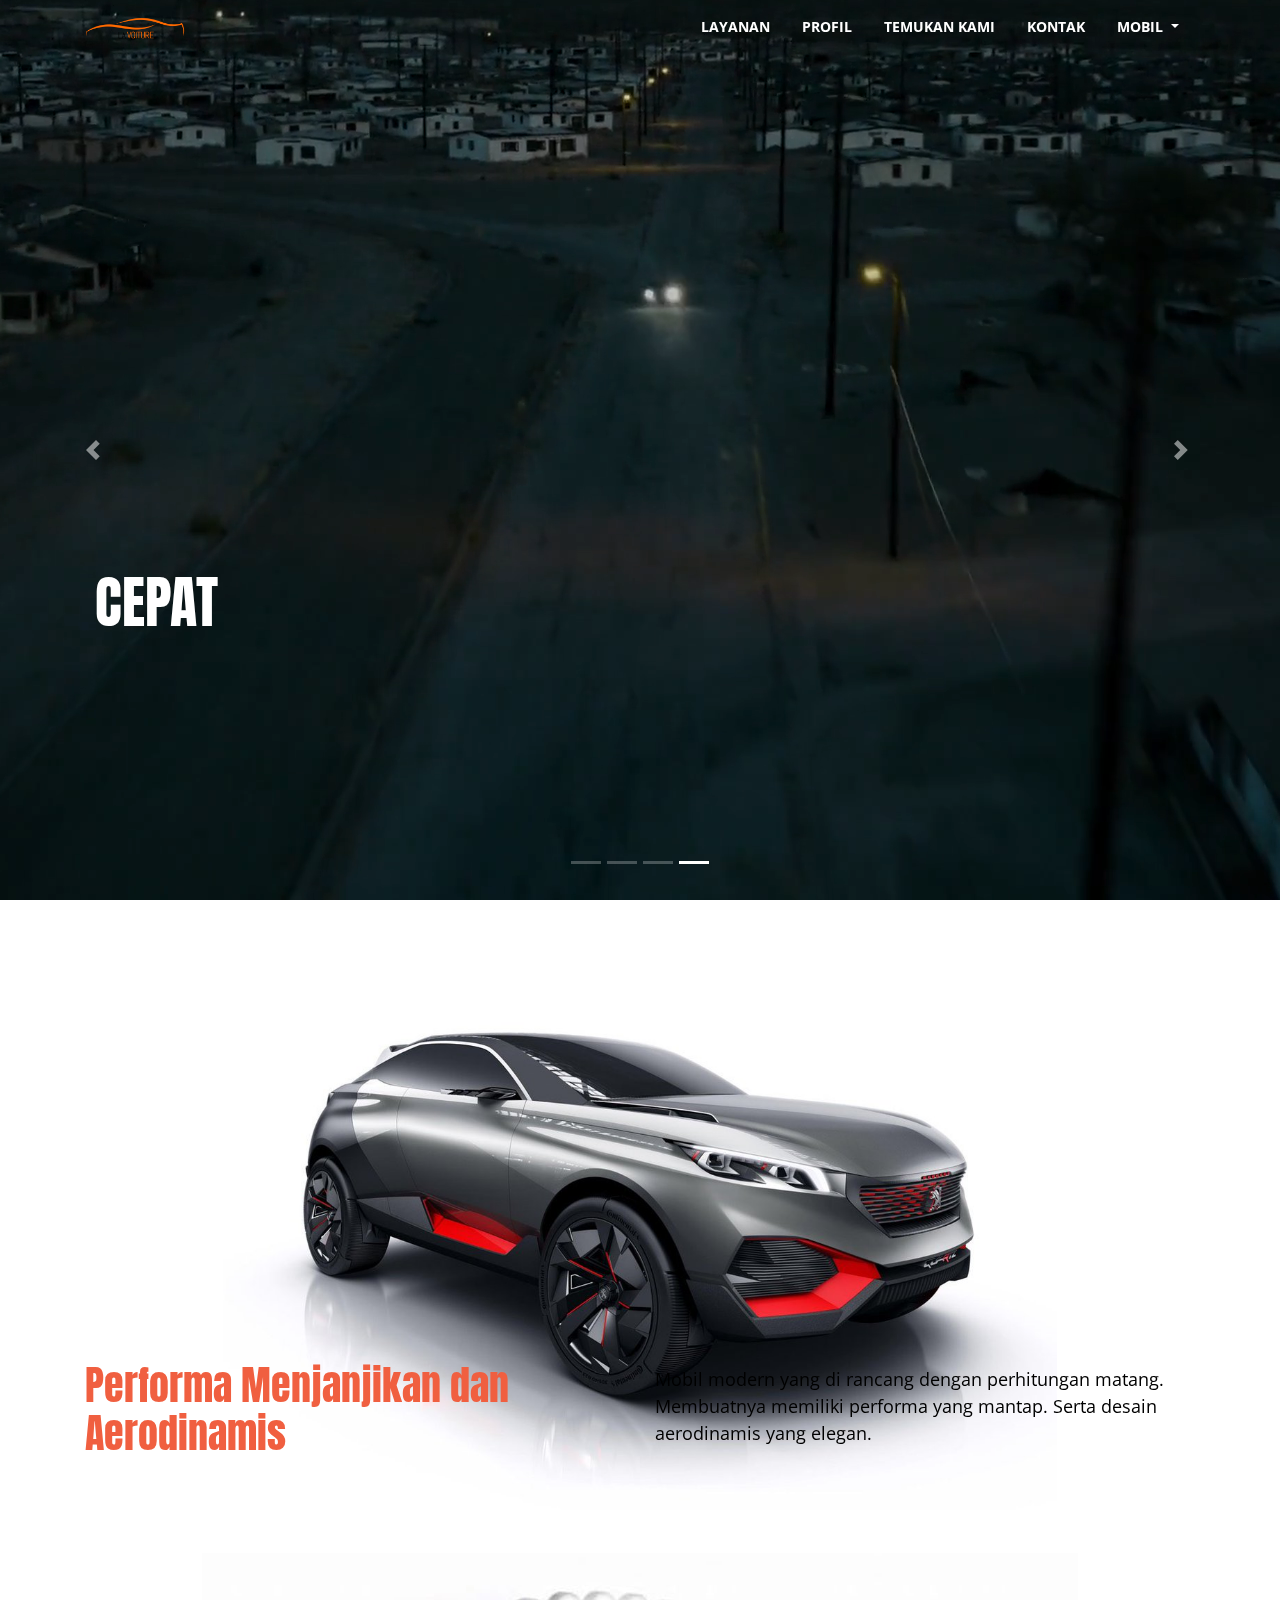
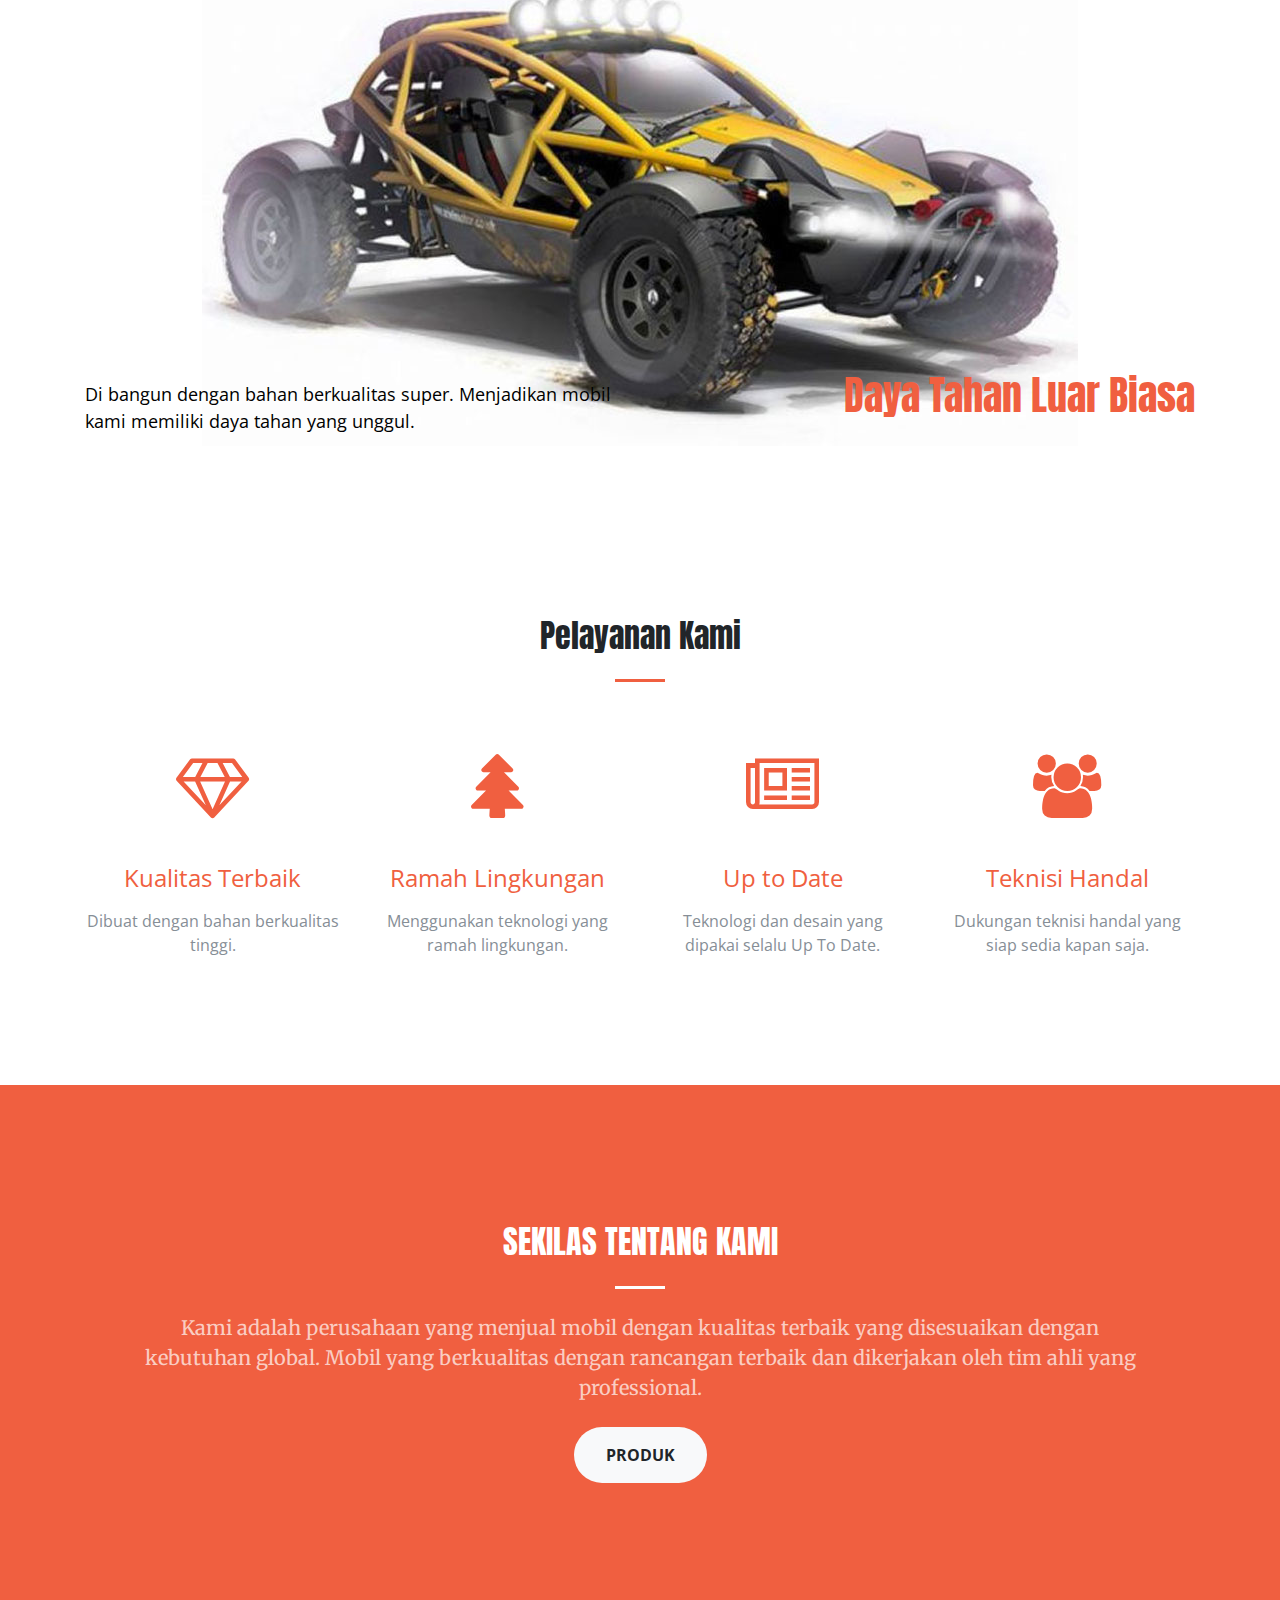
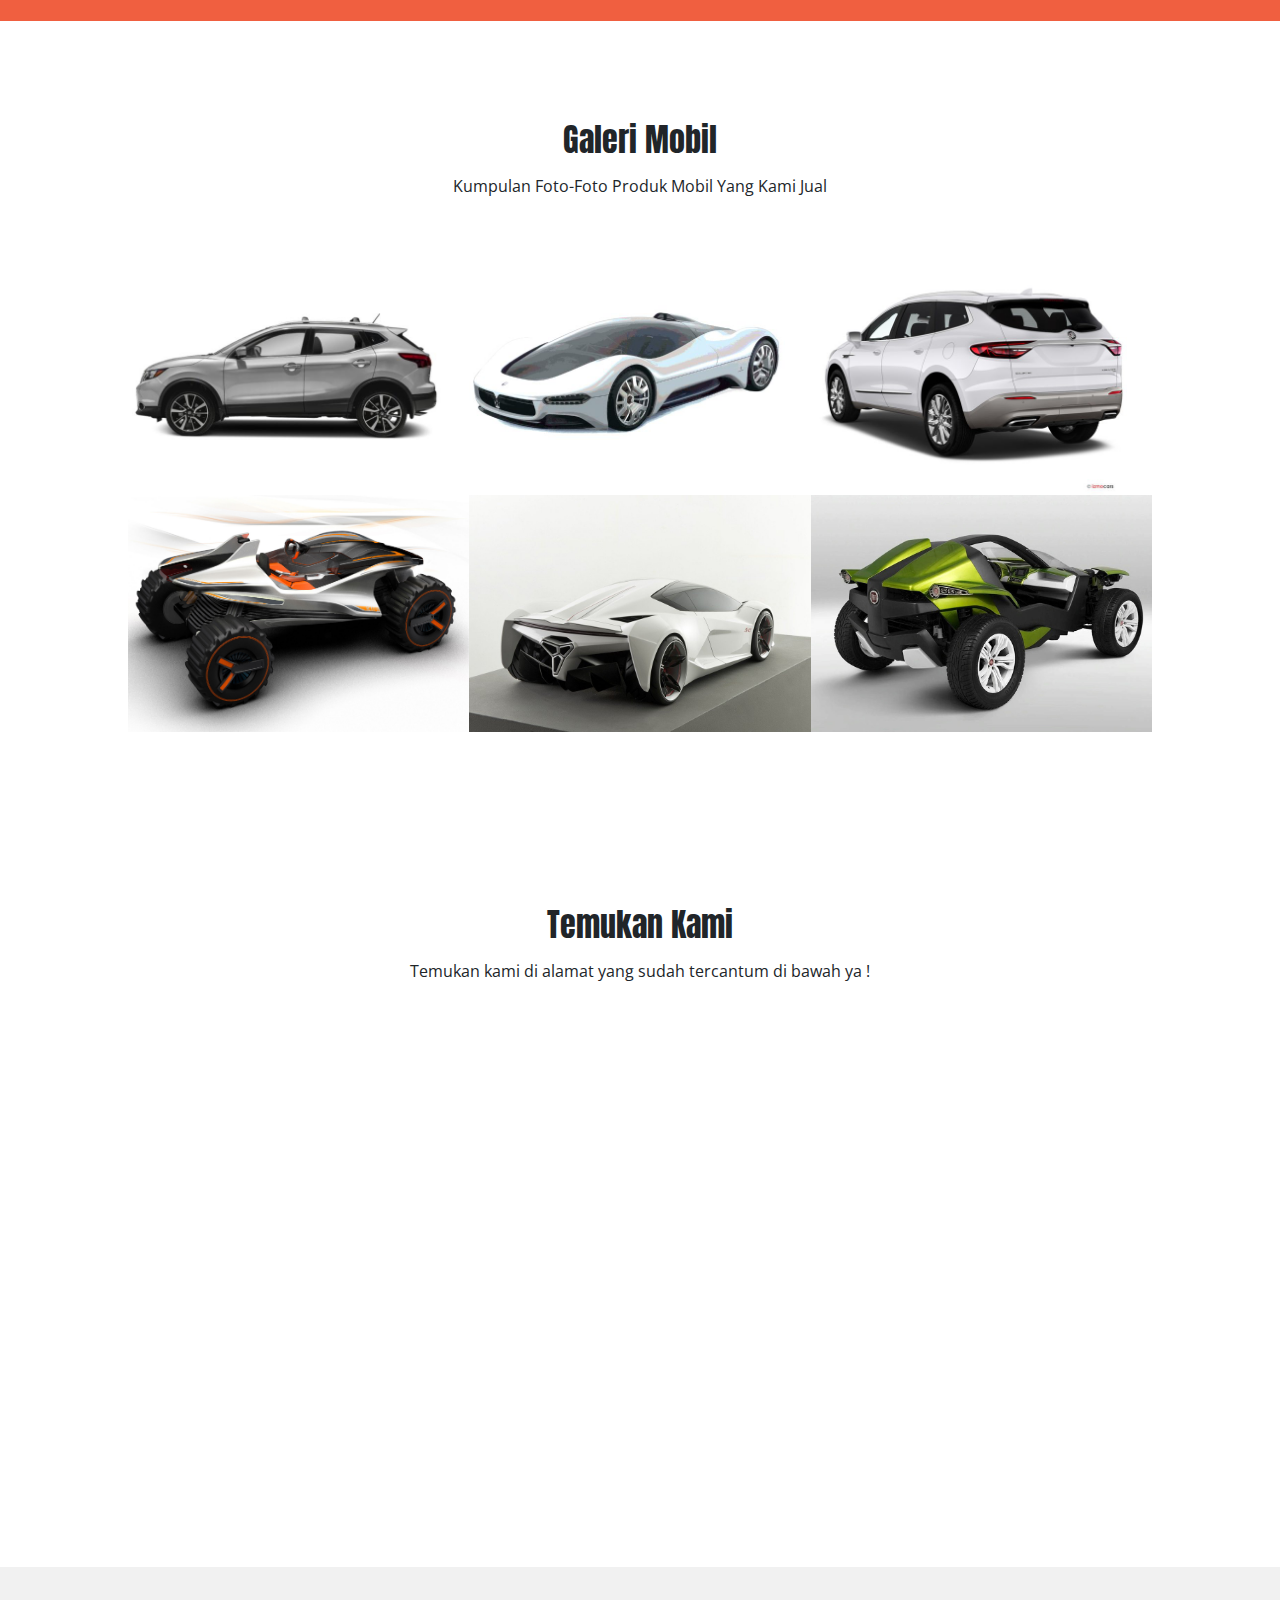
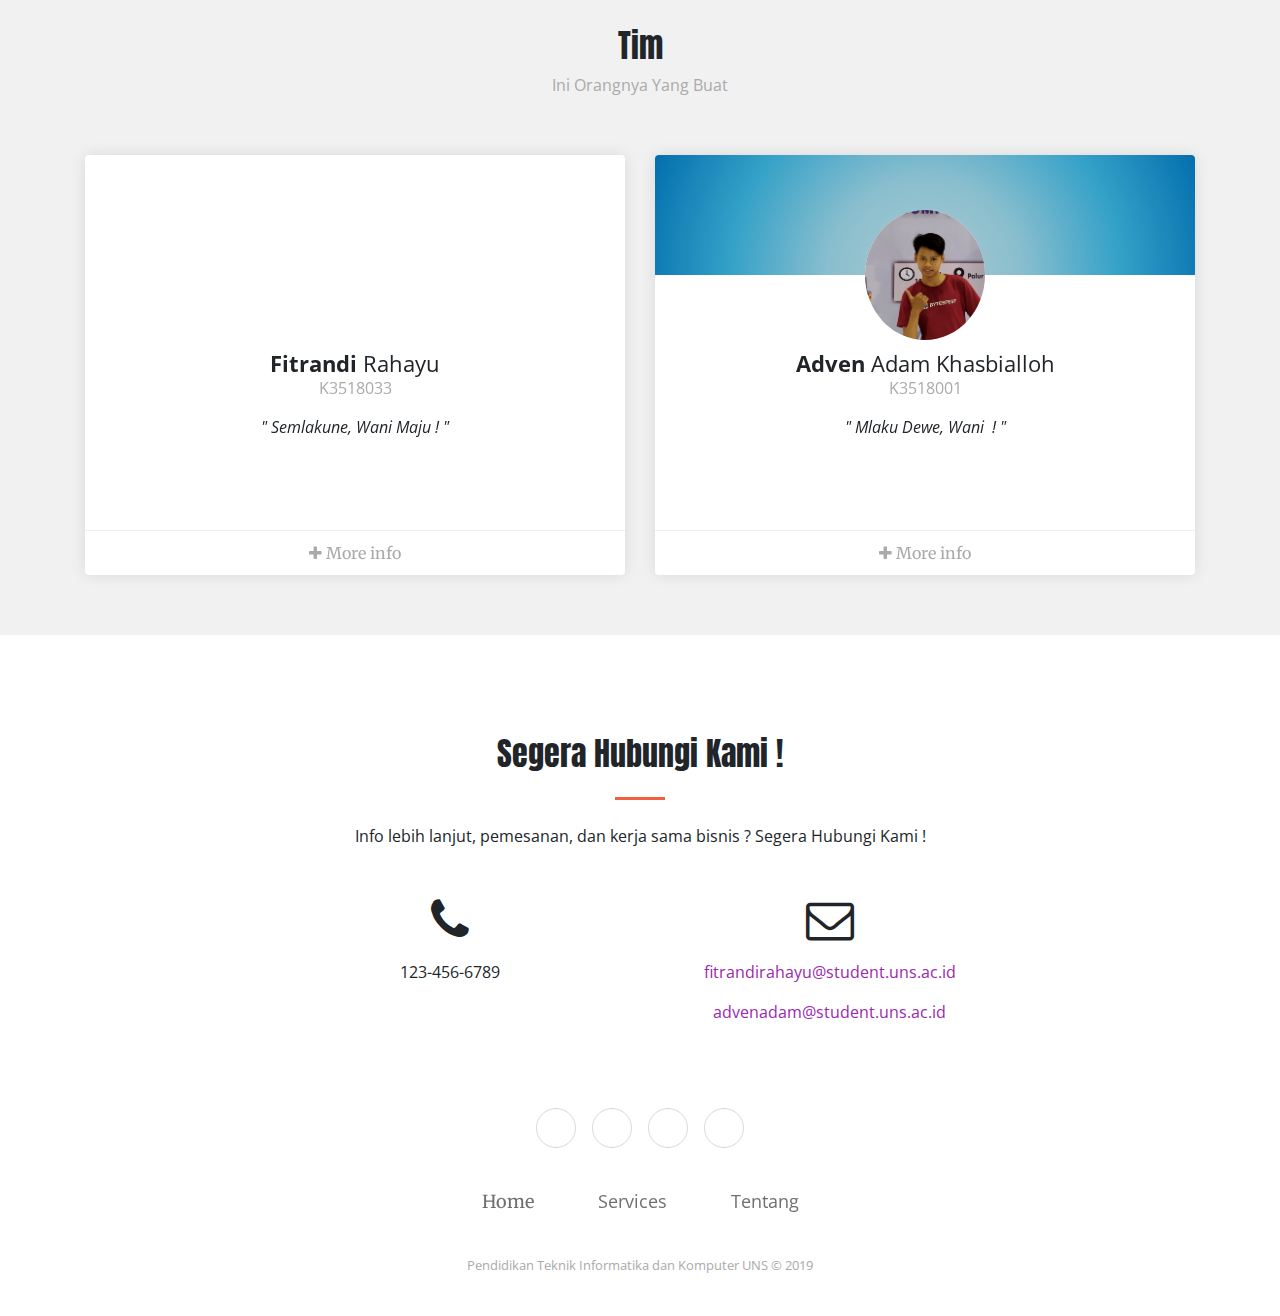
==== index.html @ f52a72c8 "Add files via upload" ====
<!DOCTYPE html>
<html>

<head>
    <meta charset="utf-8">
    <meta name="viewport" content="width=device-width, initial-scale=1.0, shrink-to-fit=no">
    <title>Home - La Voiture</title>
    <link rel="stylesheet" href="assets/bootstrap/css/bootstrap.min.css">
    <link rel="manifest" href="manifest.json">
    <link rel="stylesheet" href="https://fonts.googleapis.com/css?family=Open+Sans:300italic,400italic,600italic,700italic,800italic,400,300,600,700,800">
    <link rel="stylesheet" href="https://fonts.googleapis.com/css?family=Merriweather:400,300,300italic,400italic,700,700italic,900,900italic">
    <link rel="stylesheet" href="https://fonts.googleapis.com/css?family=ABeeZee">
    <link rel="stylesheet" href="https://fonts.googleapis.com/css?family=Amiko">
    <link rel="stylesheet" href="https://fonts.googleapis.com/css?family=Anton">
    <link rel="stylesheet" href="https://cdnjs.cloudflare.com/ajax/libs/font-awesome/4.7.0/css/font-awesome.min.css">
    <link rel="stylesheet" href="https://cdnjs.cloudflare.com/ajax/libs/ionicons/2.0.1/css/ionicons.min.css">
    <link rel="stylesheet" href="assets/css/Carousel_Image_Slider-1.css">
    <link rel="stylesheet" href="assets/css/Carousel_Image_Slider.css">
    <link rel="stylesheet" href="assets/css/Carousel.css">
    <link rel="stylesheet" href="assets/css/Footer-Basic.css">
    <link rel="stylesheet" href="assets/css/Highlight-Clean.css">
    <link rel="stylesheet" href="https://cdnjs.cloudflare.com/ajax/libs/animate.css/3.5.2/animate.min.css">
    <link rel="stylesheet" href="https://cdnjs.cloudflare.com/ajax/libs/aos/2.1.1/aos.css">
    <link rel="stylesheet" href="https://cdnjs.cloudflare.com/ajax/libs/magnific-popup.js/1.1.0/magnific-popup.min.css">
    <link rel="stylesheet" href="assets/css/Map-Clean.css">
    <link rel="stylesheet" href="assets/css/Team-with-rotating-cards.css">
    <link rel="stylesheet" href="assets/css/Video-Parallax-Background.css">
</head>

<body id="page-top">
    <section id="carousel" style="height: auto;padding: 0px 0px 0px;">
        <nav class="navbar navbar-light navbar-expand-lg fixed-top pulse animated" id="mainNav" style="background-color: rgba(48,91,135,0);">
            <div class="container"><a href=#page-top><img src="assets/img/la-voiture.svg" style="width: 100px;height: auto;"></a><button data-toggle="collapse" data-target="#navbarResponsive" class="navbar-toggler navbar-toggler-right" type="button" aria-controls="navbarResponsive" aria-expanded="false"
                    aria-label="Toggle navigation"><i class="fa fa-align-justify"></i></button>
                <div class="collapse navbar-collapse" id="navbarResponsive">
                    <ul class="nav navbar-nav ml-auto">
                        <li class="nav-item" role="presentation"><a class="nav-link js-scroll-trigger" href="#services" style="color: white;">Layanan</a></li>
                        <li class="nav-item" role="presentation"><a class="nav-link js-scroll-trigger" href="#about" style="color: white;">profil</a></li>
                        <li class="nav-item" role="presentation"></li>
                        <li class="nav-item" role="presentation"><a class="nav-link js-scroll-trigger" href="#map" style="color: white;">Temukan kami</a></li>
                        <li class="nav-item" role="presentation"><a class="nav-link js-scroll-trigger" href="#contact" style="color: white;">kontak</a></li>
                        <li class="nav-item" role="presentation"></li>
                        <li class="nav-item dropdown"><a class="dropdown-toggle nav-link" data-toggle="dropdown" aria-expanded="false" href="#" style="color: white;">Mobil&nbsp;</a>
                            <div class="dropdown-menu" role="menu" style="background-color: whitesmoke ;font-family: 'Open Sans', sans-serif;font-weight: normal;font-style: normal;color: rgb(137,137,137);"><a class="dropdown-item js-scroll-trigger" role="presentation" href="#portfolio" style="font-weight: bold;">Galeri</a><a class="dropdown-item" role="presentation" href="katalog_produk.html" style="font-weight: bold;">Toko</a></div>
                        </li>
                    </ul>
                </div>
            </div>
        </nav>
        <div class="carousel slide" data-ride="carousel" data-interval="9000" id="carousel-1">
            <div class="carousel-inner" role="listbox">
                <div class="carousel-item">
                    <div class="container-fluid d-flex justify-content-center align-items-center align-content-center video-parallax-container">
                        <div class="col-10 align-self-sm-center" data-bs-hover-animate="pulse" style="margin: -78px -78px 0px;margin-top: 300px;padding: 0px 15px;padding-top: 10px;padding-bottom: 20px;padding-left: auto;margin-bottom: 0px;margin-right: 0px;width: auto;height: auto;">
                            <h4 class="display-4 text-left" style="font-family: Anton, sans-serif;color: rgb(255,255,255);">FUTURISTIK</h4>
                        </div><video autoplay="" loop="" muted="" width="100%" height="auto"><source src="assets/video/futuristik.mp4" type="video/mp4" wp-acf="[{'type':'url','name':'video','label':'Video','wrapper':{'width':30}}]" wp-attr="[{'target':'src','replace':'%1'}]"></video></div>
                </div>
                <div class="carousel-item">
                    <div class="container-fluid d-flex justify-content-center align-items-center align-content-center video-parallax-container">
                        <div class="col-10 align-self-sm-center" data-bs-hover-animate="pulse" style="margin: -78px -78px 0px;margin-top: 300px;padding: 0px 15px;padding-top: 10px;padding-bottom: 20px;padding-left: auto;margin-bottom: 0px;margin-right: 0px;width: auto;height: auto;">
                            <h4 class="display-4 text-left" style="font-family: Anton, sans-serif;color: rgb(255,255,255);">ELEGAN</h4>
                        </div><video autoplay="" loop="" muted=""><source src="assets/video/elegan.mp4" type="video/mp4" wp-acf="[{'type':'url','name':'video','label':'Video','wrapper':{'width':30}}]" wp-attr="[{'target':'src','replace':'%1'}]"></video></div>
                </div>
                <div class="carousel-item">
                    <div class="container-fluid d-flex justify-content-center align-items-center align-content-center video-parallax-container">
                        <div class="col-10 align-self-sm-center" data-bs-hover-animate="pulse" style="margin: -78px -78px 0px;margin-top: 300px;padding: 0px 15px;padding-top: 10px;padding-bottom: 20px;padding-left: auto;margin-bottom: 0px;margin-right: 0px;width: auto;height: auto;">
                            <h4 class="display-4 text-left" style="font-family: Anton, sans-serif;color: rgb(255,255,255);">HEMAT</h4>
                        </div><video autoplay="" loop="" muted=""><source src="assets/video/hemat.mp4" type="video/mp4" wp-acf="[{'type':'url','name':'video','label':'Video','wrapper':{'width':30}}]" wp-attr="[{'target':'src','replace':'%1'}]"></video></div>
                </div>
                <div class="carousel-item active">
                    <div class="container-fluid d-flex justify-content-center align-items-center align-content-center video-parallax-container">
                        <div class="col-10 align-self-sm-center" data-bs-hover-animate="pulse" style="margin: -78px -78px 0px;margin-top: 300px;padding: 0px 15px;padding-top: 10px;padding-bottom: 20px;padding-left: auto;margin-bottom: 0px;margin-right: 0px;width: auto;height: auto;">
                            <h4 class="display-4 text-left" style="font-family: Anton, sans-serif;color: rgb(255,255,255);">CEPAT</h4>
                        </div><video autoplay="" loop="" muted=""><source src="assets/video/cepat.mp4" type="video/mp4" wp-acf="[{'type':'url','name':'video','label':'Video','wrapper':{'width':30}}]" wp-attr="[{'target':'src','replace':'%1'}]"></video></div>
                </div>
            </div>
            <div><a class="carousel-control-prev" href="#carousel-1" role="button" data-slide="prev"><span class="carousel-control-prev-icon"></span><span class="sr-only">Previous</span></a><a class="carousel-control-next" href="#carousel-1" role="button"
                    data-slide="next"><span class="carousel-control-next-icon"></span><span class="sr-only">Next</span></a></div>
            <ol class="carousel-indicators">
                <li data-target="#carousel-1" data-slide-to="0"></li>
                <li data-target="#carousel-1" data-slide-to="1"></li>
                <li data-target="#carousel-1" data-slide-to="2"></li>
                <li data-target="#carousel-1" data-slide-to="3" class="active"></li>
            </ol>
        </div>
    </section>
    <section data-aos="fade-up" id="highlight-1" style="width: 100%;height: auto;background-size: contain;background-repeat: no-repeat;background-image: url(&quot;assets/img/cross%20over2.jpg&quot;);background-position: 50% 50%;filter: blur(0px) contrast(100%) grayscale(0%);background-color: #ffffff;">
        <div class="container" style="height: auto;width: 100%;margin-top: auto;">
            <div class="row" style="padding-top: 30%;margin-bottom: -90px;">
                <div class="col">
                    <h1 class="text-primary" style="color: rgb(0,0,0);margin-top: 0px;font-family: Anton, sans-serif;">Performa Menjanjikan dan Aerodinamis</h1>
                </div>
                <div class="col">
                    <p style="color: rgb(0,0,0);margin-top: 5px;font-size: 18px;">Mobil modern yang di rancang dengan perhitungan matang. Membuatnya memiliki performa yang mantap. Serta desain aerodinamis yang elegan.</p>
                </div>
            </div>
        </div>
    </section>
    <section data-aos="fade-up" id="highlight-2" style="width: 100%;height: auto;background-size: auto;background-repeat: no-repeat;background-image: url(&quot;assets/img/offroad2.jpg&quot;);background-position: 50% 50%;background-color: #ffffff;">
        <div class="container" style="height: auto;width: 100%;margin-top: auto;">
            <div class="row" style="padding-top: 30%;margin-bottom: -90px;">
                <div class="col">
                    <p style="color: rgb(0,0,0);margin-top: 10px;font-size: 18px;">Di bangun dengan bahan berkualitas super. Menjadikan mobil kami memiliki daya tahan yang unggul.</p>
                </div>
                <div class="col">
                    <h1 class="text-right text-primary" style="color: rgb(137,137,137);margin-top: 0px;font-family: Anton, sans-serif;">Daya Tahan Luar Biasa</h1>
                </div>
            </div>
        </div>
    </section>
    <section id="services">
        <div class="container" style="width: 100%;margin: auto;padding: auto;">
            <div class="row">
                <div class="col-12 col-lg-12 text-center" style="padding: auto;width: 100px;height: auto;">
                    <h2 class="section-heading" style="font-family: Anton, sans-serif;">Pelayanan Kami</h2>
                    <hr class="my-4">
                </div>
            </div>
            <div class="row">
                <div class="col-md-6 col-lg-3 text-center">
                    <div class="mx-auto service-box mt-5"><i class="fa fa-diamond fa-4x text-primary mb-3 sr-icons" data-aos="zoom-in" data-aos-duration="200" data-aos-once="true"></i>
                        <h4 class="text-primary mb-3">Kualitas Terbaik</h4>
                        <p class="text-muted mb-0">Dibuat dengan bahan berkualitas tinggi.</p>
                    </div>
                </div>
                <div class="col-md-6 col-lg-3 text-center">
                    <div class="mx-auto service-box mt-5"><i class="fa fa-tree fa-4x text-primary mb-3 sr-icons" data-aos="zoom-in" data-aos-duration="200" data-aos-delay="200" data-aos-once="true"></i>
                        <h4 class="text-primary mb-3" style="font-size: 24px;">Ramah Lingkungan</h4>
                        <p class="text-muted mb-0">Menggunakan teknologi yang ramah lingkungan.</p>
                    </div>
                </div>
                <div class="col-md-6 col-lg-3 text-center">
                    <div class="mx-auto service-box mt-5"><i class="fa fa-newspaper-o fa-4x text-primary mb-3 sr-icons" data-aos="zoom-in" data-aos-duration="200" data-aos-delay="400" data-aos-once="true"></i>
                        <h4 class="text-primary mb-3" style="font-size: 24px;">Up to Date</h4>
                        <p class="text-muted mb-0">Teknologi dan desain yang dipakai selalu Up To Date.</p>
                    </div>
                </div>
                <div class="col-md-6 col-lg-3 text-center">
                    <div class="mx-auto service-box mt-5"><i class="fa fa-group fa-4x text-primary mb-3 sr-icons" data-aos="fade" data-aos-duration="200" data-aos-delay="600" data-aos-once="true"></i>
                        <h4 class="text-primary mb-3" style="font-size: 24px;">Teknisi Handal</h4>
                        <p class="text-muted mb-0">Dukungan teknisi handal yang siap sedia kapan saja.</p>
                    </div>
                </div>
            </div>
        </div>
    </section>
    <section id="about" class="bg-primary" style="margin: auto;padding: auto;height: fit-content;width: 100%;">
        <div class="container" style="width: 85%;margin-top: 10px;margin-bottom: 10px;padding: auto;height: 90%;">
            <div class="row" style="width: auto;height: auto;margin: auto;padding: auto;">
                <div class="col-12 col-sm-auto col-md-auto col-lg-auto col-xl-auto offset-lg-8 mx-auto text-center" style="margin: auto;padding: auto;">
                    <h2 class="text-white section-heading" style="font-family: Anton, sans-serif;">SEKILAS TENTANG KAMI</h2>
                    <hr class="light my-4">
                    <p class="text-faded mb-4" style="font-family: Merriweather, serif;font-size: 20px;">Kami adalah perusahaan yang menjual mobil dengan kualitas terbaik yang disesuaikan dengan kebutuhan global. Mobil yang berkualitas dengan rancangan terbaik dan dikerjakan oleh tim ahli yang professional.</p><a class="btn btn-light btn-xl js-scroll-trigger"
                        role="button" href="katalog_produk.html">produk</a></div>
            </div>
        </div>
    </section>
    <section id="portfolio" class="p-0" style="width: 100%;height: auto;margin-top: 100px;">
        <div>
            <div class="container" style="margin-top: 0px;margin-bottom: 60px;">
                <div class="intro">
                    <h2 class="text-center" style="margin-top: 50px;font-family: Anton, sans-serif;">Galeri Mobil</h2>
                    <p class="text-center">Kumpulan Foto-Foto Produk Mobil Yang Kami Jual</p>
                </div>
            </div>
        </div>
        <div class="container-fluid p-0" style="width: 80%;height: auto;margin-bottom: 10px; padding: auto;">
            <div class="row no-gutters popup-gallery">
                <div class="col-sm-6 col-lg-4"><a class="portfolio-box" href="assets/img/cross%20over%201.jpg"><img class="img-fluid" src="assets/img/cross%20over%201.jpg"><div class="portfolio-box-caption"><div class="portfolio-box-caption-content"><div class="project-category text-faded"></div><div class="project-name"><span>Mobil 2</span></div></div></div></a></div>
                <div
                    class="col-sm-6 col-lg-4"><a class="portfolio-box" href="assets/img/future2.jpg"><img class="img-fluid" src="assets/img/future2.jpg"><div class="portfolio-box-caption"><div class="portfolio-box-caption-content"><div class="project-category text-faded"></div><div class="project-name"><span>Mobil 3</span></div></div></div></a></div>
            <div
                class="col-sm-6 col-lg-4"><a class="portfolio-box" href="assets/img/suv6.jpg"><img class="img-fluid" src="assets/img/suv6.jpg"><div class="portfolio-box-caption"><div class="portfolio-box-caption-content"><div class="project-category text-faded"></div><div class="project-name"><span>Mobil 4</span></div></div></div></a></div>
        <div
            class="col-sm-6 col-lg-4"><a class="portfolio-box" href="assets/img/offroad.jpg"><img class="img-fluid" src="assets/img/offroad.jpg"><div class="portfolio-box-caption"><div class="portfolio-box-caption-content"><div class="project-category text-faded"></div><div class="project-name"><span>Mobil 5</span></div></div></div></a></div>
            <div
                class="col-sm-6 col-lg-4"><a class="portfolio-box" href="assets/img/Sedan5.jpg"><img class="img-fluid" src="assets/img/Sedan5.jpg" style="width: 450px;"><div class="portfolio-box-caption"><div class="portfolio-box-caption-content"><div class="project-category text-faded"></div><div class="project-name"><span>Mobil 2</span></div></div></div></a></div>
                <div
                    class="col-sm-6 col-lg-4"><a class="portfolio-box" href="assets/img/offroad3.jpg"><img class="img-fluid" src="assets/img/offroad3.jpg"><div class="portfolio-box-caption"><div class="portfolio-box-caption-content"><div class="project-category text-faded"></div><div class="project-name"><span>Mobil 2</span></div></div></div></a></div>
                    </div>
                    </div>
    </section>
    <section id="map" style="margin: auto;margin-bottom: 0px;margin-top: 24px;width: 100%;height: auto;padding-top: 120px;padding-bottom: 128px;">
        <div class="container" style="margin-bottom: 50px;">
            <div class="intro">
                <h2 class="text-center" style="font-family: Anton, sans-serif;">Temukan Kami</h2>
                <p class="text-center">Temukan kami di alamat yang sudah tercantum di bawah ya !</p>
            </div>
        </div>
        <div class="container"><iframe allowfullscreen="" frameborder="0" src="https://www.google.com/maps/embed/v1/place?key=AIzaSyCcr3AbI7sT7BrBbATMticrfih3NYmKqLI&amp;q=Kampus+V+JPTK+UNS&amp;zoom=15" width="100%" height="400"></iframe></div>
    </section>
    <section class="card-section-imagia">
        <h1 style="font-family: Anton, sans-serif;font-size: 32px;">Tim</h1>
        <h2 class="text-capitalize" style="font-size: 16px;">Ini orangnya yang buat</h2>
        <div class="container">
            <div class="row">
                <div class="col-xs-12 col-sm-12 col-md-6 col-lg-6 col-xl-6">
                    <div class="card-container-imagia">
                        <div class="card-imagia">
                            <div class="front-imagia">
                                <div class="cover-imagia"><img alt="" src="https://unsplash.it/720/500?image=1067"></div>
                                <div class="user-imagia"><img class="img-circle" alt="" src="assets/img/fit1.png" style="width: 150px;height: 150px;margin: -10px;"></div>
                                <div class="content-imagia">
                                    <h3 class="name-imagia"><strong>Fitrandi</strong> Rahayu</h3>
                                    <p class="subtitle-imagia">K3518033</p>
                                    <p class="text-center"><em>" Semlakune, Wani Maju ! "</em></p>
                                </div>
                                <div class="footer-imagia"><span><i class="fa fa-plus"></i> More info</span></div>
                            </div>
                            <div class="back-imagia">
                                <div class="content-imagia content-back-imagia">
                                    <div>
                                        <h3 class="text-center">Jadi Gini..</h3>
                                        <p class="text-center">Ga ada apa apa kok ! Yehehe Boaii..</p>
                                    </div>
                                </div>
                                <div class="footer-imagia">
                                    <div class="social-imagia text-center"><a href="#"><i class="fa fa-facebook"></i></a><a href="#"><i class="fa fa-linkedin"></i></a><a href="#"><i class="fa fa-twitter"></i></a></div>
                                </div>
                            </div>
                        </div>
                    </div>
                </div>
                <div class="col-xs-12 col-sm-12 col-md-6 col-lg-6 col-xl-6">
                    <div class="card-container-imagia">
                        <div class="card-imagia">
                            <div class="front-imagia">
                                <div class="cover-imagia cover-gradient"></div>
                                <div class="user-imagia"><img class="img-circle" alt="" src="assets/img/adven.png" style="width: 150px;height: 150px;margin-top: -15px;margin-left: -10px;"></div>
                                <div class="content-imagia">
                                    <h3 class="name-imagia"><strong>Adven</strong> adam Khasbialloh</h3>
                                    <p class="subtitle-imagia">K3518001</p>
                                    <p class="text-center"><em>" Mlaku Dewe, Wani&nbsp; ! "</em></p>
                                </div>
                                <div class="footer-imagia"><span><i class="fa fa-plus"></i> More info</span></div>
                            </div>
                            <div class="back-imagia">
                                <div class="content-imagia content-back-imagia">
                                    <div>
                                        <h3 class="text-center">Jadi Gini...</h3>
                                        <p class="text-center">Ga ada apa apa</p>
                                    </div>
                                </div>
                                <div class="footer-imagia">
                                    <div class="social-imagia text-center"><a href="#"><i class="fa fa-facebook"></i></a><a href="#"><i class="fa fa-linkedin"></i></a><a href="#"><i class="fa fa-twitter"></i></a></div>
                                </div>
                            </div>
                        </div>
                    </div>
                </div>
            </div>
        </div>
    </section>
    <section id="contact" style="margin: auto;margin-top: 100px;padding: auto;padding-top: 0px;margin-bottom: -100px;width: 100%;height: auto;">
        <div>
            <div class="container" style="margin: auto;">
                <div class="row">
                    <div class="col-lg-8 mx-auto text-center">
                        <h2 class="section-heading" style="font-family: Anton, sans-serif;">Segera Hubungi Kami !</h2>
                        <hr class="my-4">
                        <p class="mb-5">Info lebih lanjut, pemesanan, dan kerja sama bisnis ? Segera Hubungi Kami !</p>
                    </div>
                </div>
                <div class="row">
                    <div class="col-lg-4 ml-auto text-center"><i class="fa fa-phone fa-3x mb-3 sr-contact" data-aos="zoom-in" data-aos-duration="300" data-aos-once="true"></i>
                        <p>123-456-6789</p>
                    </div>
                    <div class="col-lg-4 mr-auto text-center"><i class="fa fa-envelope-o fa-3x mb-3 sr-contact" data-aos="zoom-in" data-aos-duration="300" data-aos-delay="300" data-aos-once="true"></i>
                        <p><a href="mailto:fitrandirahayu@student.uns.ac.id">fitrandirahayu@student.uns.ac.id</a></p>
                        <p><a href="mailto:advenadam@student.uns.ac.id">advenadam@student.uns.ac.id</a></p>
                    </div>
                </div>
            </div>
        </div>
    </section>
    <div class="footer-basic" style="width: auto;height: auto;">
        <footer>
            <div class="social"><a href="#"><i class="icon ion-social-instagram"></i></a><a href="#"><i class="icon ion-social-snapchat"></i></a><a href="#"><i class="icon ion-social-twitter"></i></a><a href="#"><i class="icon ion-social-facebook"></i></a></div>
            <ul class="list-inline">
                <li class="list-inline-item"><a class="nav-link js-scroll-trigger" href="#page-top" style="font-family: Merriweather, serif;">Home</a></li>
                <li class="list-inline-item"><a class="nav-link js-scroll-trigger" href="#services">Services</a></li>
                <li class="list-inline-item"><a class="nav-link js-scroll-trigger" href="#services">Tentang</a></li>
            </ul>
            <div style="margin-right: 40%;margin-left: 40%;"><a class="btn btn-link btn-block arrow-button nav-link js-scroll-trigger" role="button" data-aos="slide-up" href="#page-top" style="margin-left: 0px;"><i class="icon ion-ios-arrow-up" data-bs-hover-animate="pulse" style="font-size: 50px;"></i></a></div>
            <p
                class="copyright">Pendidikan Teknik Informatika dan Komputer UNS © 2019</p>
        </footer>
    </div>
    <script src="https://cdnjs.cloudflare.com/ajax/libs/jquery/3.4.1/jquery.min.js"></script>
    <script src="https://cdnjs.cloudflare.com/ajax/libs/twitter-bootstrap/4.3.1/js/bootstrap.bundle.min.js"></script>
    <script src="assets/js/bs-init.js"></script>
    <script src="https://cdnjs.cloudflare.com/ajax/libs/aos/2.1.1/aos.js"></script>
    <script src="https://cdnjs.cloudflare.com/ajax/libs/jquery-easing/1.4.1/jquery.easing.min.js"></script>
    <script src="https://cdnjs.cloudflare.com/ajax/libs/magnific-popup.js/1.1.0/jquery.magnific-popup.min.js"></script>
    <script src="assets/js/creative.js"></script>
    <script src="assets/js/Video-Parallax-Background.js"></script>
</body>

</html>
---- assets/css/Carousel_Image_Slider-1.css ----
.carousel {
  position: relative;
}

.carousel-inner {
  position: relative;
  width: 100%;
  overflow: hidden;
}

.carousel-item {
  position: relative;
  display: none;
  align-items: center;
  width: 100%;
  transition: transform 0.6s ease;
  backface-visibility: hidden;
  perspective: 1000px;
}

.carousel-item.active, .carousel-item-next, .carousel-item-prev {
  display: block;
}

.carousel-item-next, .carousel-item-prev {
  position: absolute;
  top: 0;
}

.carousel-item-next.carousel-item-left, .carousel-item-prev.carousel-item-right {
  transform: translateX(0);
}

.carousel-item-next, .active.carousel-item-right {
  transform: translateX(100%);
}

.carousel-item-prev, .active.carousel-item-left {
  transform: translateX(-100%);
}

.carousel-control-prev, .carousel-control-next {
  position: absolute;
  top: 0;
  bottom: 0;
  display: flex;
  align-items: center;
  justify-content: center;
  width: 15%;
  color: #fff;
  text-align: center;
  opacity: 0.5;
}

.carousel-control-prev:focus, .carousel-control-prev:hover, .carousel-control-next:focus, .carousel-control-next:hover {
  color: #fff;
  text-decoration: none;
  outline: 0;
  opacity: .9;
}

.carousel-control-prev {
  left: 0;
}

.carousel-control-next {
  right: 0;
}

.carousel-control-prev-icon, .carousel-control-next-icon {
  display: inline-block;
  width: 20px;
  height: 20px;
  background: transparent no-repeat center center;
  background-size: 100% 100%;
}

.carousel-control-prev-icon {
  background-image: url("data:image/svg+xml;charset=utf8,%3Csvg xmlns='http://www.w3.org/2000/svg' fill='%23fff' viewBox='0 0 8 8'%3E%3Cpath d='M4 0l-4 4 4 4 1.5-1.5-2.5-2.5 2.5-2.5-1.5-1.5z'/%3E%3C/svg%3E");
}

.carousel-control-next-icon {
  background-image: url("data:image/svg+xml;charset=utf8,%3Csvg xmlns='http://www.w3.org/2000/svg' fill='%23fff' viewBox='0 0 8 8'%3E%3Cpath d='M1.5 0l-1.5 1.5 2.5 2.5-2.5 2.5 1.5 1.5 4-4-4-4z'/%3E%3C/svg%3E");
}

.carousel-indicators {
  position: absolute;
  right: 0;
  bottom: 10px;
  left: 0;
  z-index: 15;
  display: flex;
  justify-content: center;
  padding-left: 0;
  margin-right: 15%;
  margin-left: 15%;
  list-style: none;
}

.carousel-indicators li {
  position: relative;
  flex: 0 1 auto;
  width: 30px;
  height: 3px;
  margin-right: 3px;
  margin-left: 3px;
  text-indent: -999px;
  background-color: rgba(255, 255, 255, 0.5);
}

.carousel-indicators li::before {
  position: absolute;
  top: -10px;
  left: 0;
  display: inline-block;
  width: 100%;
  height: 10px;
  content: "";
}

.carousel-indicators li::after {
  position: absolute;
  bottom: -10px;
  left: 0;
  display: inline-block;
  width: 100%;
  height: 10px;
  content: "";
}

.carousel-indicators .active {
  background-color: #fff;
}

.carousel-caption {
  position: absolute;
  right: 15%;
  bottom: 20px;
  left: 15%;
  z-index: 10;
  padding-top: 20px;
  padding-bottom: 20px;
  color: #fff;
  text-align: center;
}
---- assets/css/Carousel_Image_Slider.css ----
.carousel {
  position: relative;
}

.carousel-inner {
  position: relative;
  width: 100%;
  overflow: hidden;
}

.carousel-item {
  position: relative;
  display: none;
  align-items: center;
  width: 100%;
  transition: transform 0.6s ease;
  backface-visibility: hidden;
  perspective: 1000px;
}

.carousel-item.active, .carousel-item-next, .carousel-item-prev {
  display: block;
}

.carousel-control-prev, .carousel-control-next {
  position: absolute;
  top: 0;
  bottom: 0;
  display: flex;
  align-items: center;
  justify-content: center;
  width: 15%;
  color: #fff;
  text-align: center;
  opacity: 0.5;
}

.carousel-control-prev:focus, .carousel-control-prev:hover, .carousel-control-next:focus, .carousel-control-next:hover {
  color: #fff;
  text-decoration: none;
  outline: 0;
  opacity: .9;
}

.carousel-control-prev {
  left: 0;
}

.carousel-control-next {
  right: 0;
}

.carousel-control-prev-icon, .carousel-control-next-icon {
  display: inline-block;
  width: 20px;
  height: 20px;
  background: transparent no-repeat center center;
  background-size: 100% 100%;
}

.carousel-control-prev-icon {
  background-image: url("data:image/svg+xml;charset=utf8,%3Csvg xmlns='http://www.w3.org/2000/svg' fill='%23fff' viewBox='0 0 8 8'%3E%3Cpath d='M4 0l-4 4 4 4 1.5-1.5-2.5-2.5 2.5-2.5-1.5-1.5z'/%3E%3C/svg%3E");
}

.carousel-control-next-icon {
  background-image: url("data:image/svg+xml;charset=utf8,%3Csvg xmlns='http://www.w3.org/2000/svg' fill='%23fff' viewBox='0 0 8 8'%3E%3Cpath d='M1.5 0l-1.5 1.5 2.5 2.5-2.5 2.5 1.5 1.5 4-4-4-4z'/%3E%3C/svg%3E");
}

.carousel-indicators {
  position: absolute;
  right: 0;
  bottom: 10px;
  left: 0;
  z-index: 15;
  display: flex;
  justify-content: center;
  padding-left: 0;
  margin-right: 15%;
  margin-left: 15%;
  list-style: none;
}

.carousel-indicators li {
  position: relative;
  flex: 0 1 auto;
  width: 30px;
  height: 3px;
  margin-right: 3px;
  margin-left: 3px;
  text-indent: -999px;
  background-color: rgba(255, 255, 255, 0.5);
}

.carousel-indicators .active {
  background-color: #fff;
}

.carousel-caption {
  position: absolute;
  right: 15%;
  bottom: 20px;
  left: 15%;
  z-index: 10;
  padding-top: 20px;
  padding-bottom: 20px;
  color: #fff;
  text-align: center;
}

.navbar {
}

#mainNav {
  position: absolute;
  background-color: transparent;
  border-bottom: none;
}
---- assets/css/Carousel.css ----
* {
  outline: none;
}

h1, .h1, h2, .h2, h3, .h3, h4, .h4, h5, .h5, h6, .h6, p, .navbar, .brand, .btn-simple, a, .td-name, td {
  -moz-osx-font-smoothing: grayscale;
  -webkit-font-smoothing: antialiased;
  font-family: "Helvetica Neue","Open Sans",Arial,sans-serif;
}

h1, .h1, h2, .h2, h3, .h3, h4, .h4 {
  font-weight: 400;
  margin: 30px 0 15px;
}

p {
  font-size: 16px;
  line-height: 1.5;
  align-content: center;
}

a {
  color: #2CA8FF;
}

a:hover, a:focus {
  color: #109CFF;
  text-decoration: none;
}

*, *::before, *::after {
  box-sizing: border-box;
}

a {
  color: #9c27b0;
  text-decoration: none;
  background-color: transparent;
  -webkit-text-decoration-skip: objects;
}

a:hover {
  color: #0a6ebd;
  text-decoration: underline;
}

*, *::before, *::after {
  box-sizing: border-box;
}

a {
  color: #9c27b0;
  text-decoration: none;
  background-color: transparent;
  -webkit-text-decoration-skip: objects;
}

a:hover {
  color: #0a6ebd;
  text-decoration: underline;
}

a:focus {
  outline: none;
}

* {
  -webkit-tap-highlight-color: rgba(255, 255, 255, 0);
  -webkit-tap-highlight-color: transparent;
}

*:focus {
  outline: 0;
}

a {
  color: #9c27b0;
}

a:hover, a:focus {
  color: #89229b;
  text-decoration: none;
}

a {
  text-decoration: none;
  background-color: transparent;
  -webkit-text-decoration-skip: objects;
}

a:hover {
  color: #0a6ebd;
  text-decoration: underline;
}

a:focus, button:focus {
  outline: none;
}

* {
  -webkit-tap-highlight-color: rgba(255,255,255,0);
  -webkit-tap-highlight-color: transparent;
}

a {
  color: #9c27b0;
}

a:focus, a:hover {
  color: #89229b;
  text-decoration: none;
}

h1, .h1, h2, .h2, h3, .h3, h4, .h4, h5, .h5, h6, .h6, p, .navbar, .brand, .btn-simple, a, .td-name, td {
  -moz-osx-font-smoothing: grayscale;
  -webkit-font-smoothing: antialiased;
  font-family: "Helvetica Neue","Open Sans",Arial,sans-serif;
}

h1, .h1, h2, .h2, h3, .h3, h4, .h4 {
  font-weight: 400;
  margin: 30px 0 15px;
}

p {
  font-size: 16px;
  line-height: 1.5;
}

a {
  color: #2CA8FF;
}

a:hover, a:focus {
  color: #109CFF;
  text-decoration: none;
}

*, *::before, *::after {
  box-sizing: border-box;
}

a {
  color: #9c27b0;
  text-decoration: none;
  background-color: transparent;
  -webkit-text-decoration-skip: objects;
}

a:hover {
  color: #0a6ebd;
  text-decoration: underline;
}

*, *::before, *::after {
  box-sizing: border-box;
}

a {
  color: #9c27b0;
  text-decoration: none;
  background-color: transparent;
  -webkit-text-decoration-skip: objects;
}

a:hover {
  color: #0a6ebd;
  text-decoration: underline;
}

a:focus {
  outline: none;
}

* {
  -webkit-tap-highlight-color: rgba(255, 255, 255, 0);
  -webkit-tap-highlight-color: transparent;
}

*:focus {
  outline: 0;
}

a {
  color: #9c27b0;
}

a:hover, a:focus {
  color: #89229b;
  text-decoration: none;
}

a {
  text-decoration: none;
  background-color: transparent;
  -webkit-text-decoration-skip: objects;
}

a:hover {
  color: #0a6ebd;
  text-decoration: underline;
}

a:focus, button:focus {
  outline: none;
}

* {
  -webkit-tap-highlight-color: rgba(255,255,255,0);
  -webkit-tap-highlight-color: transparent;
}

a {
  color: #9c27b0;
}

a:focus, a:hover {
  color: #cd201f;
  text-decoration: none;
}

.photo-gallery {
  color: #313437;
  background-color: #fff;
}

.photo-gallery p {
  color: #7d8285;
}

.photo-gallery h2 {
  font-weight: bold;
  margin-bottom: 40px;
  padding-top: 40px;
  color: inherit;
}

@media (max-width:767px) {
  .photo-gallery h2 {
    margin-bottom: 25px;
    padding-top: 25px;
    font-size: 24px;
  }
}

.photo-gallery .intro {
  font-size: 16px;
  max-width: 500px;
  margin: 0 auto 40px;
}

.photo-gallery .intro p {
  margin-bottom: 0;
}

.dropdown-item:hover {
  color:grey;
}

.img-fluid, .img-thumbnail {
  max-width: 100%;
  height: 237px;
}

.navbar-light .navbar-toggler {
  color:white;
  border-color: none
  border:none;
}
---- assets/css/Footer-Basic.css ----
.footer-basic {
  padding: 40px 0;
  background-color: #ffffff;
  color: #4b4c4d;
}

.footer-basic ul {
  padding: 0;
  list-style: none;
  text-align: center;
  font-size: 18px;
  line-height: 1.6;
  margin-bottom: 0;
}

.footer-basic li {
  padding: 0 10px;
}

.footer-basic ul a {
  color: inherit;
  text-decoration: none;
  opacity: 0.8;
}

.footer-basic ul a:hover {
  opacity: 1;
}

.footer-basic .social {
  text-align: center;
  padding-bottom: 25px;
}

.footer-basic .social > a {
  font-size: 24px;
  width: 40px;
  height: 40px;
  line-height: 40px;
  display: inline-block;
  text-align: center;
  border-radius: 50%;
  border: 1px solid #ccc;
  margin: 0 8px;
  color: inherit;
  opacity: 0.75;
}

.footer-basic .social > a:hover {
  opacity: 0.9;
}

.footer-basic .copyright {
  margin-top: 15px;
  text-align: center;
  font-size: 13px;
  color: #aaa;
  margin-bottom: 0;
}
---- assets/css/Highlight-Clean.css ----
.highlight-clean {
  color: #313437;
  background-color: #fff;
  padding: 50px 0;
}

.highlight-clean p {
  color: #7d8285;
}

.highlight-clean h2 {
  font-weight: bold;
  margin-bottom: 25px;
  line-height: 1.5;
  padding-top: 0;
  margin-top: 0;
  color: inherit;
}

.highlight-clean .intro {
  font-size: 16px;
  max-width: 500px;
  margin: 0 auto 25px;
}

.highlight-clean .buttons {
  text-align: center;
}

.highlight-clean .buttons .btn {
  padding: 16px 32px;
  margin: 6px;
  border: none;
  background: none;
  box-shadow: none;
  text-shadow: none;
  opacity: 0.9;
  text-transform: uppercase;
  font-weight: bold;
  font-size: 13px;
  letter-spacing: 0.4px;
  line-height: 1;
  outline: none;
  background-color: #ddd;
}

.highlight-clean .buttons .btn:hover {
  opacity: 1;
}

.highlight-clean .buttons .btn:active {
  transform: translateY(1px);
}

.highlight-clean .buttons .btn-primary {
  background-color: #055ada;
  color: #fff;
}
---- assets/css/Map-Clean.css ----
.map-clean {
  color: #313437;
  background-color: #fff;
}

.map-clean p {
  color: #7d8285;
}

.map-clean h2 {
  font-weight: bold;
  margin-bottom: 40px;
  padding-top: 40px;
  color: inherit;
}

@media (max-width:767px) {
  .map-clean h2 {
    margin-bottom: 25px;
    padding-top: 25px;
    font-size: 24px;
  }
}

.map-clean .intro {
  font-size: 16px;
  max-width: 500px;
  margin: 0 auto 40px;
}

.map-clean iframe {
  background-color: #eee;
}
---- assets/css/Team-with-rotating-cards.css ----
.card-section-imagia {
  padding: 60px 0 30px;
  background: #f1f1f1;
}

.card-section-imagia > h1 {
  font-size: 48px;
  text-align: center;
  margin: 0 0 10px;
}

.card-section-imagia > h2 {
  font-size: 24px;
  text-align: center;
  margin: 0 0 60px;
  color: #aaaaaa;
  text-transform: uppercase;
}

.card-container-imagia {
  -webkit-perspective: 1500px;
  -moz-perspective: 1500px;
  -o-perspective: 1500px;
  perspective: 1500px;
  margin-bottom: 30px;
}

.card-container-imagia:hover .card-imagia {
  -webkit-transform: rotateY( 180deg );
  -moz-transform: rotateY( 180deg );
  -o-transform: rotateY( 180deg );
  transform: rotateY( 180deg );
}

.card-imagia {
  -webkit-transition: -webkit-transform .5s;
  -moz-transition: -moz-transform .5s;
  -o-transition: -o-transform .5s;
  transition: transform .5s;
  -webkit-transform-style: preserve-3d;
  -moz-transform-style: preserve-3d;
  -o-transform-style: preserve-3d;
  transform-style: preserve-3d;
  position: relative;
}

.front-imagia, .back-imagia {
  -webkit-backface-visibility: hidden;
  -moz-backface-visibility: hidden;
  -o-backface-visibility: hidden;
  backface-visibility: hidden;
  position: absolute;
  top: 0;
  left: 0;
  background-color: #FFF;
  box-shadow: 0 0 15px 0 rgba(0, 0, 0, 0.1);
  padding-bottom: 46px;
}

.front-imagia {
  z-index: 2;
}

.back-imagia {
  -webkit-transform: rotateY( 180deg );
  -moz-transform: rotateY( 180deg );
  -o-transform: rotateY( 180deg );
  transform: rotateY( 180deg );
  z-index: 3;
}

.card-container-imagia, .front-imagia, .back-imagia {
  width: 100%;
  height: 420px;
  border-radius: 4px;
}

.card-imagia .cover-imagia {
  height: 120px;
  overflow: hidden;
  border-radius: 4px 4px 0 0;
}

.card-imagia .cover-imagia img {
  width: 100%;
  height: auto;
}

.card-imagia .cover-imagia.cover-gradient {
  background: #ffffff;
  background-image: radial-gradient(circle at 50% 100% , #ADCACE 0%, #89BECE 33%, #34A1C8 66%, #036EAD 100%);
}

.card-imagia .user-imagia {
  border-radius: 50%;
  display: block;
  height: 130px;
  margin: -65px auto 0;
  overflow: hidden;
  width: 120px;
}

.card-imagia .user-imagia img {
  background: #FFFFFF;
  border: 5px solid #FFFFFF;
  width: 100%;
}

.card-imagia .content-imagia {
  background-color: rgba(0, 0, 0, 0);
  box-shadow: none;
  padding: 10px 20px 20px;
}

.content-back-imagia {
  display: flex;
  align-items: center;
  height: 100%;
}

.card-imagia .name-imagia {
  font-size: 22px;
  line-height: 26px;
  margin: 0;
  text-align: center;
  text-transform: capitalize;
}

.card-imagia .subtitle-imagia {
  color: #aaaaaa;
  text-align: center;
  margin-bottom: 15px;
}

.card-imagia .footer-imagia {
  width: 100%;
  color: #aaaaaa;
  padding: 10px 0;
  text-align: center;
  position: absolute;
  bottom: 0;
  border-top: 1px solid #eeeeee;
}

.card-imagia .footer-imagia .social-imagia a {
  margin: 0 7px;
  font-size: 18px;
}

@media screen and (-ms-high-contrast: active), (-ms-high-contrast: none) {
  .front-imagia, .back-imagia {
    -ms-backface-visibility: visible;
    backface-visibility: visible;
  }
}

@media screen and (-ms-high-contrast: active), (-ms-high-contrast: none) {
  .back-imagia {
    visibility: hidden;
    -ms-transition: all 0.2s cubic-bezier(.92,.01,.83,.67);
  }
}

@media screen and (-ms-high-contrast: active), (-ms-high-contrast: none) {
  .front-imagia {
    z-index: 4;
  }
}

@media screen and (-ms-high-contrast: active), (-ms-high-contrast: none) {
  .card-container-imagia:hover .back-imagia {
    z-index: 5;
    visibility: visible;
  }
}
---- assets/css/Video-Parallax-Background.css ----
.video-parallax-container video {
  top: 50%;
  left: 50%;
  min-width: 100vw;
  min-height: 100%;
  width: auto;
  height: auto;
  z-index: -100;
  transform: translateX(-50%) translateY(-50%);
  background-size: cover;
  transition: 1s opacity;
  -webkit-transition-position: fixed;
  position: absolute;
  overflow: hidden;
}

.video-parallax-container {
  height: 100vh;
  overflow: hidden;
}
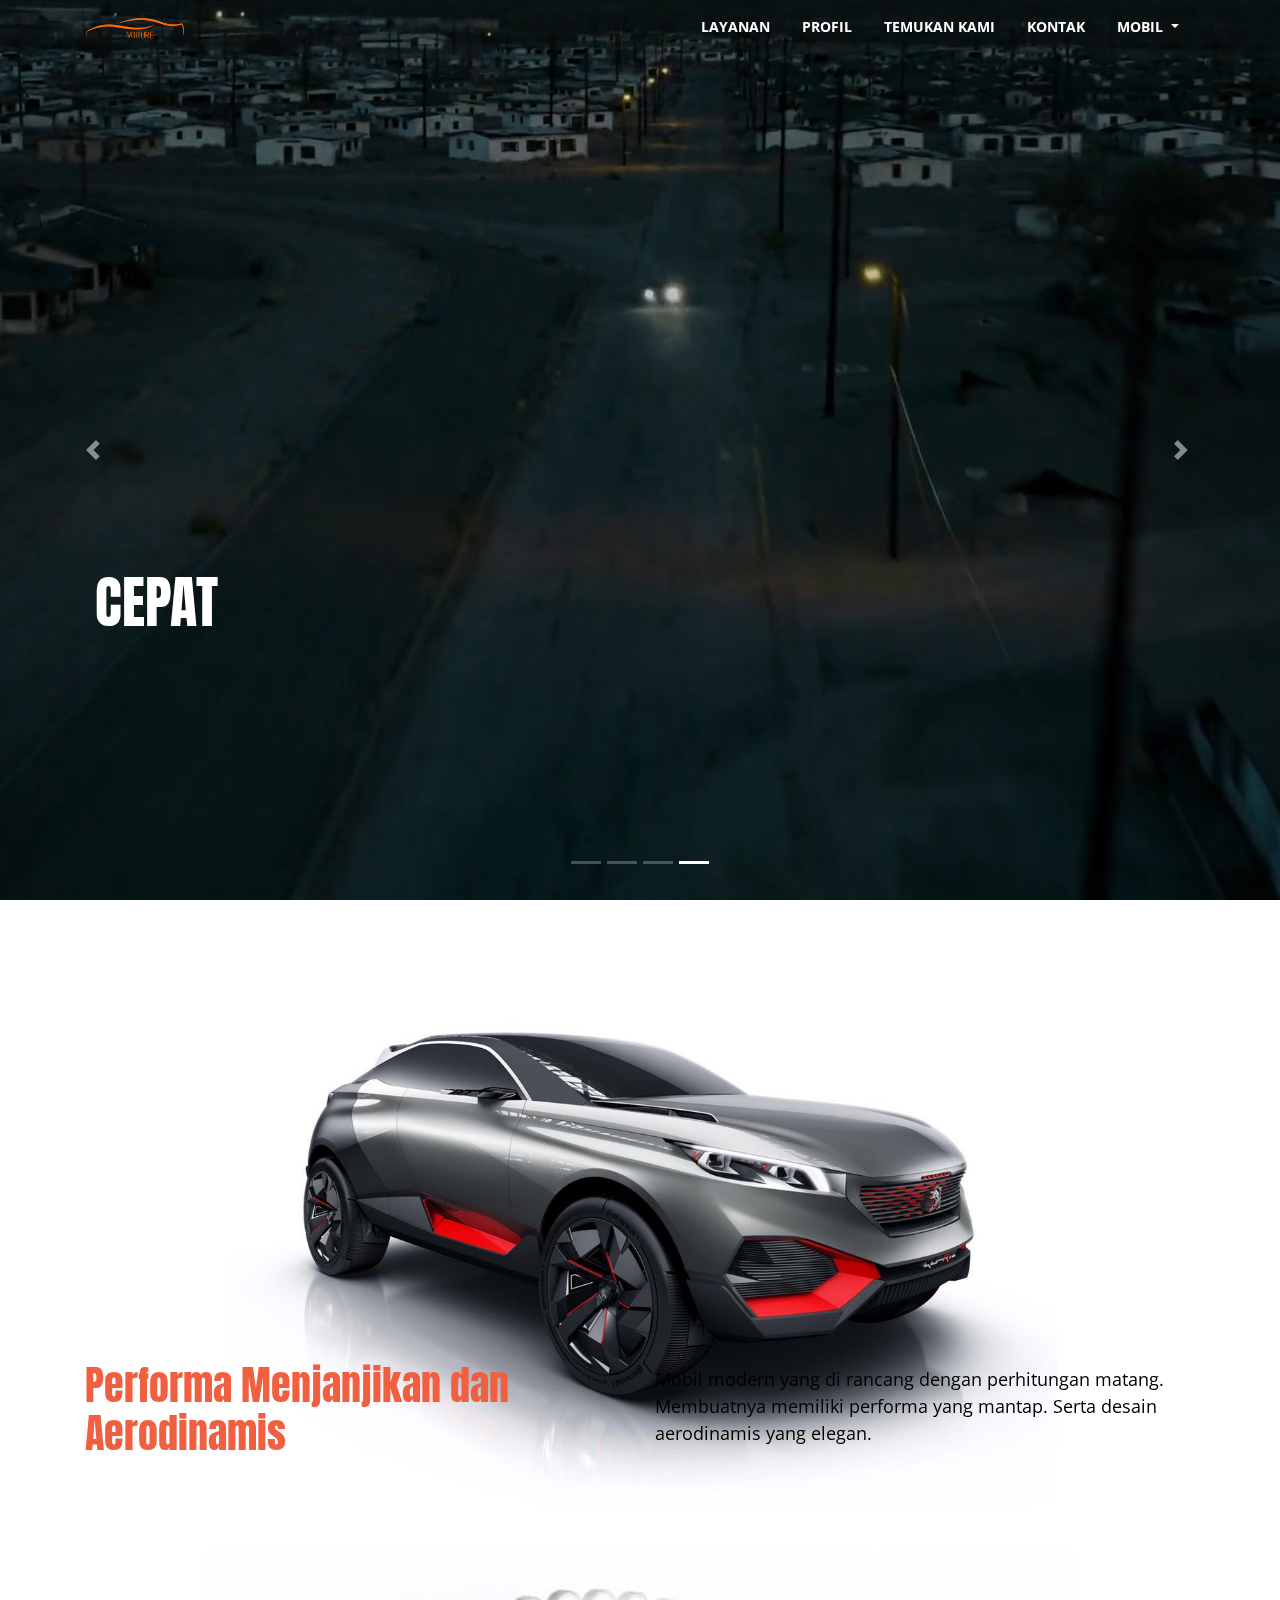
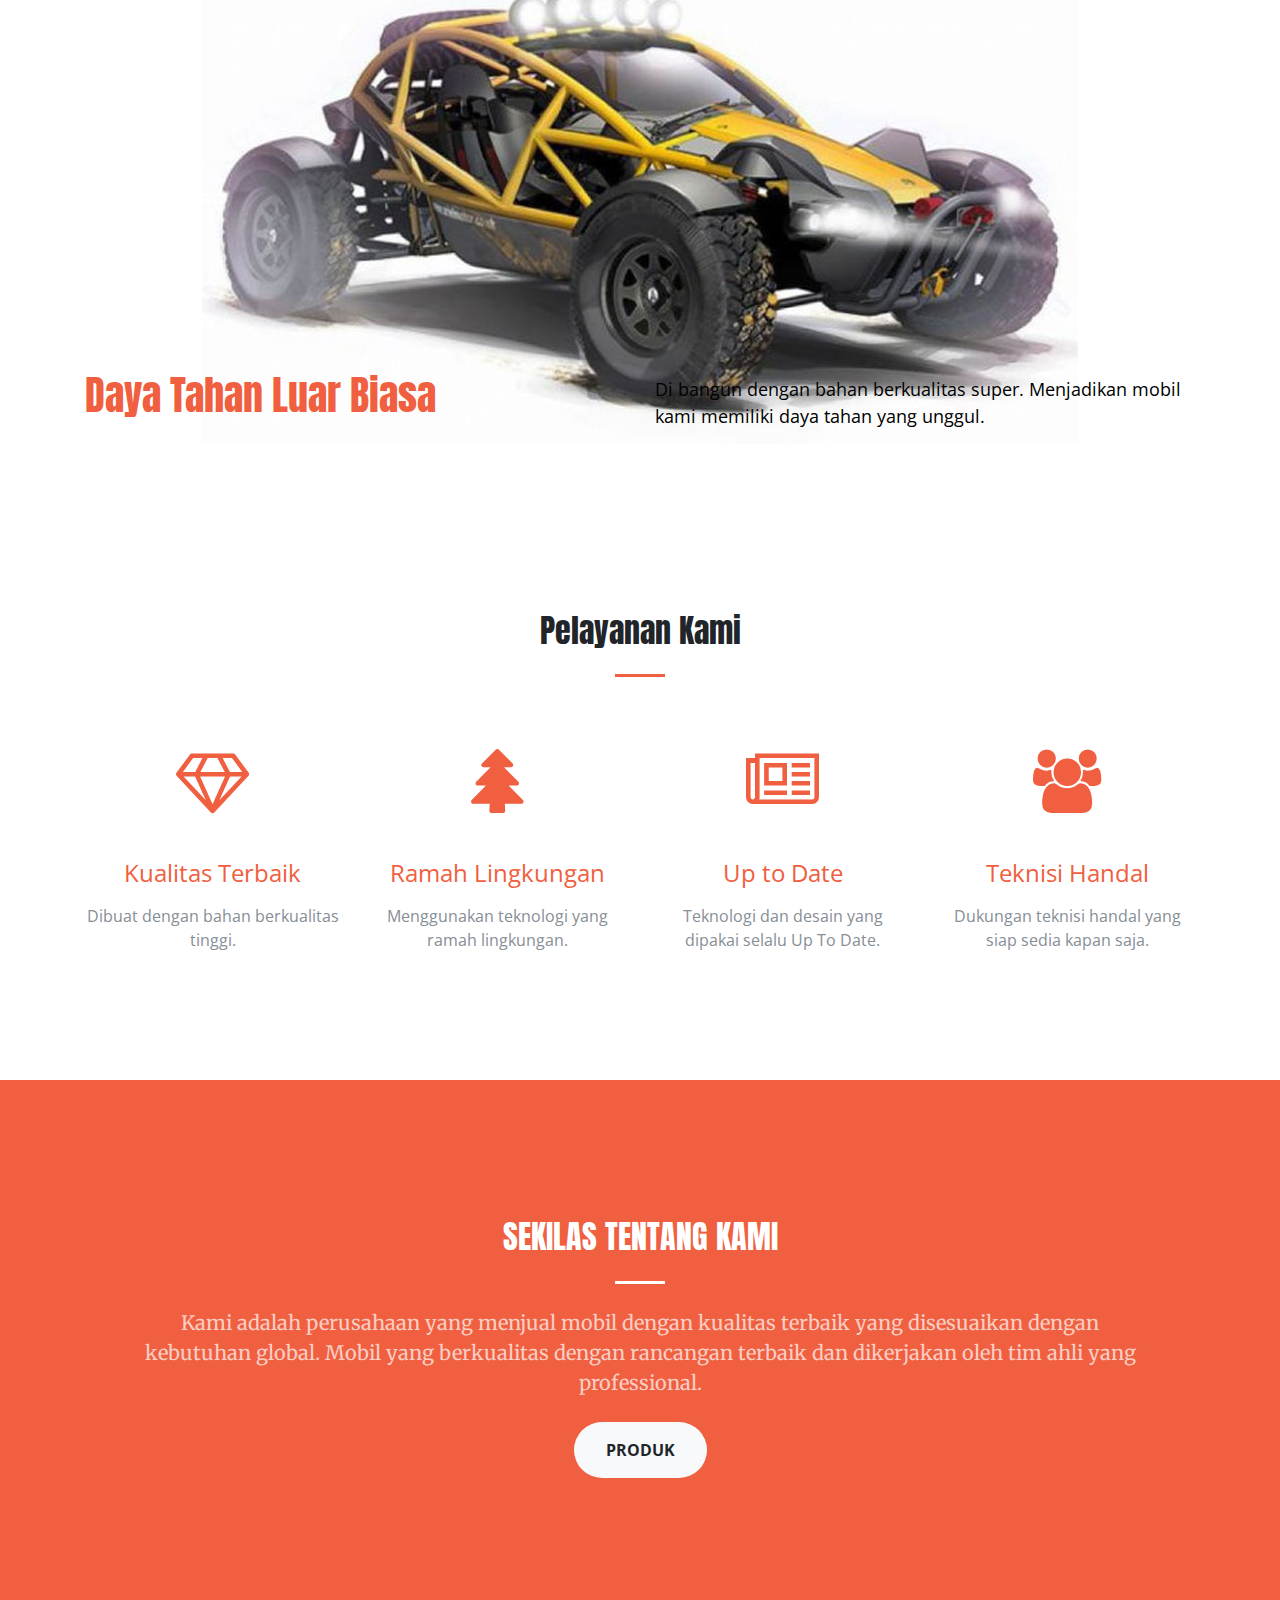
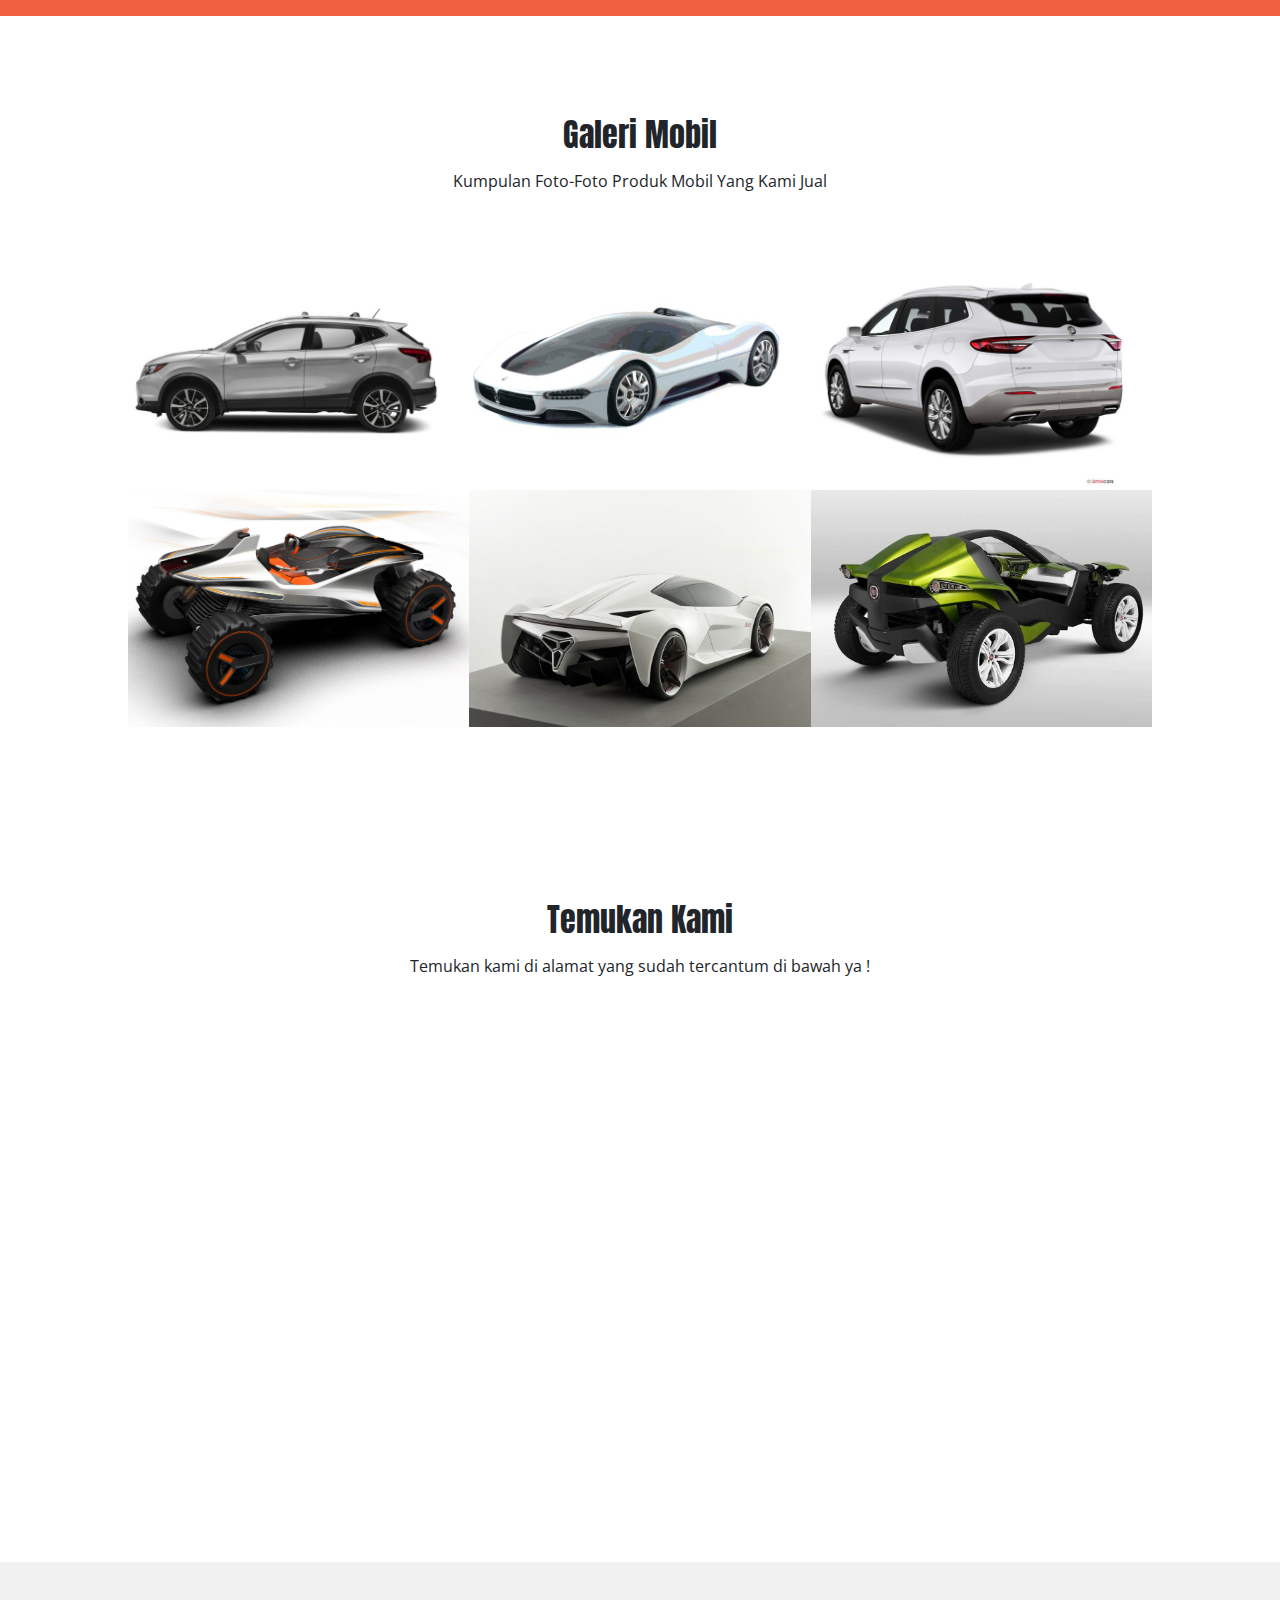
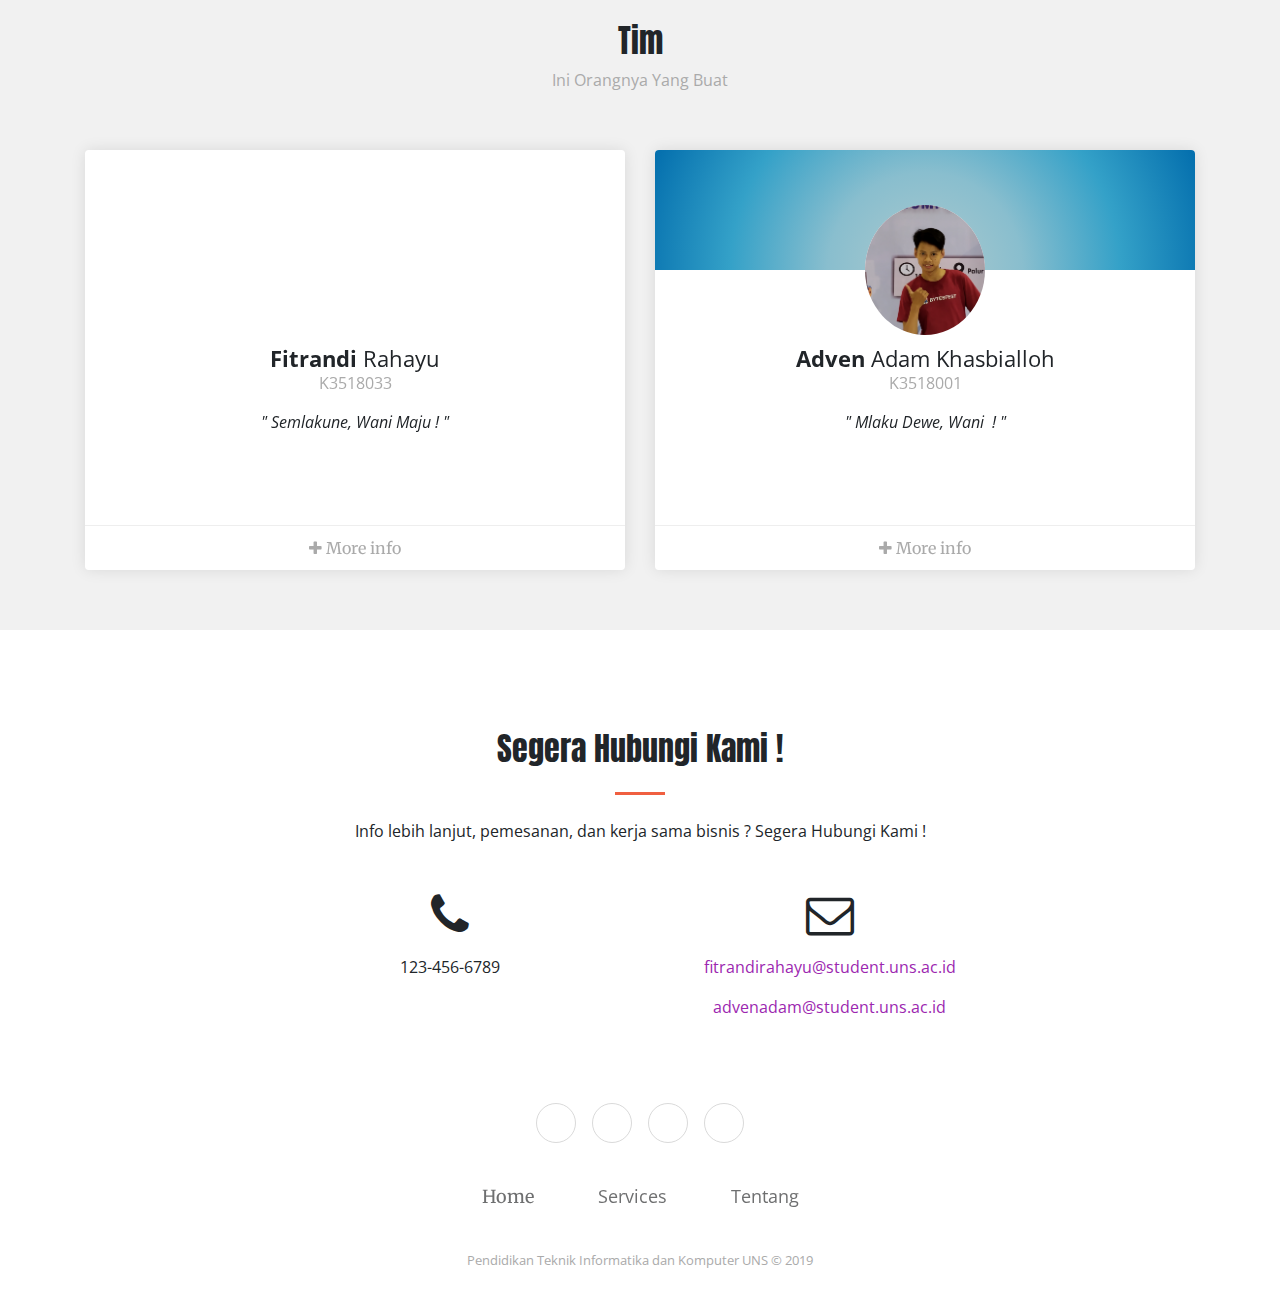
==== commit 86468385: "Revisi" ====
--- a/index.html
+++ b/index.html
@@ -88,7 +88,7 @@
         <div class="container" style="height: auto;width: 100%;margin-top: auto;">
             <div class="row" style="padding-top: 30%;margin-bottom: -90px;">
                 <div class="col">
-                    <h1 class="text-primary" style="color: rgb(0,0,0);margin-top: 0px;font-family: Anton, sans-serif;">Performa Menjanjikan dan Aerodinamis</h1>
+                    <h1 class="text-left text-primary" style="color: rgb(0,0,0);margin-top: 0px;font-family: Anton, sans-serif;">Performa Menjanjikan dan Aerodinamis</h1>
                 </div>
                 <div class="col">
                     <p style="color: rgb(0,0,0);margin-top: 5px;font-size: 18px;">Mobil modern yang di rancang dengan perhitungan matang. Membuatnya memiliki performa yang mantap. Serta desain aerodinamis yang elegan.</p>
@@ -99,11 +99,12 @@
     <section data-aos="fade-up" id="highlight-2" style="width: 100%;height: auto;background-size: auto;background-repeat: no-repeat;background-image: url(&quot;assets/img/offroad2.jpg&quot;);background-position: 50% 50%;background-color: #ffffff;">
         <div class="container" style="height: auto;width: 100%;margin-top: auto;">
             <div class="row" style="padding-top: 30%;margin-bottom: -90px;">
-                <div class="col">
-                    <p style="color: rgb(0,0,0);margin-top: 10px;font-size: 18px;">Di bangun dengan bahan berkualitas super. Menjadikan mobil kami memiliki daya tahan yang unggul.</p>
-                </div>
-                <div class="col">
-                    <h1 class="text-right text-primary" style="color: rgb(137,137,137);margin-top: 0px;font-family: Anton, sans-serif;">Daya Tahan Luar Biasa</h1>
+                
+                <div class="col-md-6 col-sm-12">
+                    <h1 class="text-left text-primary" style="color: rgb(137,137,137);margin-top: 0px;font-family: Anton, sans-serif;">Daya Tahan Luar Biasa</h1>
+                </div>
+                <div class="col-md-6 col-sm-12">
+                    <p style="color: rgb(0,0,0);margin-top: 5px;font-size: 18px;">Di bangun dengan bahan berkualitas super. Menjadikan mobil kami memiliki daya tahan yang unggul.</p>
                 </div>
             </div>
         </div>
